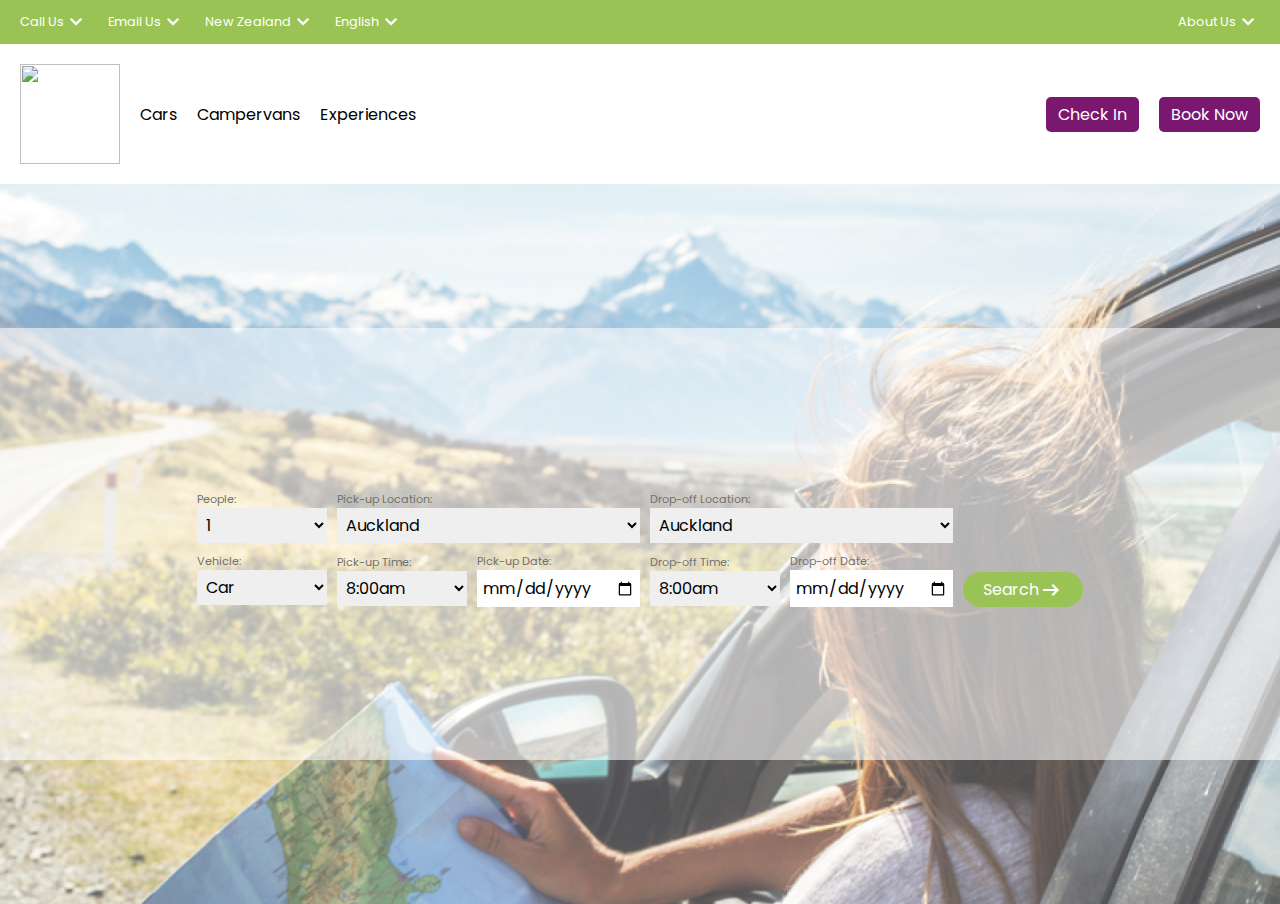
==== index.html @ 6fe2f79f "1" ====
<html lang="en">
  <head>
    <meta charset="UTF-8" />
    <meta http-equiv="X-UA-Compatible" content="IE=edge" />
    <meta name="viewport" content="width=device-width, initial-scale=1.0" />
    <link rel="stylesheet" href="./css/style.css" />
    <link
      rel="stylesheet"
      href="https://fonts.googleapis.com/css2?family=Material+Symbols+Outlined:opsz,wght,FILL,GRAD@48,400,0,0" />
    <title>Jucy Rentals</title>
  </head>

  <body>
    <header>
      <div class="top-nav">
        <div class="nav-items">
          <span class="item"
            >Call Us<span class="material-symbols-outlined"
              >expand_more</span
            ></span
          >
          <span class="item"
            >Email Us<span class="material-symbols-outlined"
              >expand_more</span
            ></span
          >
          <span class="item"
            >New Zealand<span class="material-symbols-outlined"
              >expand_more</span
            ></span
          >
          <span class="item"
            >English<span class="material-symbols-outlined"
              >expand_more</span
            ></span
          >
        </div>
        <div class="nav-items">
          <span class="item"
            >About Us<span class="material-symbols-outlined"
              >expand_more</span
            ></span
          >
        </div>
      </div>

      <div class="navigation">
        <div class="nav-items">
          <div class="logo-wrapper">
            <img
              src="https://www.easyhike.co.nz/wp-content/uploads/2016/05/JUCY-Logo.jpg"
              alt="" />
          </div>
          <span class="nav-link">Cars</span>
          <span class="nav-link">Campervans</span>
          <span class="nav-link">Experiences</span>
        </div>
        <div class="nav-items">
          <span class="maroon-btn">Check In</span>
          <span class="maroon-btn">Book Now</span>
          <div id="menu" class="menu"><span class="material-symbols-outlined">menu</span></div>
        </div>
      </div>
      <div id="hidden_nav" class="hidden-nav no-display">
        <div class="dropdown-nav">
        <span class="hidden-nav-link">Cars</span>
        <span class="hidden-nav-link">Campervans</span>
        <span class="hidden-nav-link">Experiences</span>
        <span class="hidden-nav-link">Check In</span>
        <span class="hidden-nav-link">Book Now</span>
      </div>
      </div>
    </header>

    <!-- Landing Section -->

    <div class="landing-section">
      <div class="landing-img">
        <img src="./images/image 3.png" alt=""></div>
    

    <!-- Input Section -->

    <div class="absolute-container">
      <!-- People -->
  <div class="input-container">
    <div class="selection-column row">
    <div class="input">
      <label for="people">People:</label>
      <div class="dropdown">
        <select name="people" id="people">
          <option id="1" class="dropdown-option">1</option>
          <option id="2" class="dropdown-option">2</option>
          <option id="3" class="dropdown-option">3</option>
          <option id="4" class="dropdown-option">4</option>
          <option id="5" class="dropdown-option">5</option>
          <option id="6" class="dropdown-option">6</option>
        </select>
      </div>
      </div>
      <!-- Vehicle -->
      <div class="input">
        <label for="vehicle">Vehicle:</label>
        <div class="dropdown">
          <select name="vehicle" id="vehicle">
            <option id="car" class="dropdown-option">Car</option>
            <option id="campervan" class="dropdown-option">Campervan</option>
            <option id="motorbike" class="dropdown-option">Motorbike</option>
          </select>
        </div>
        </div>
      </div>
      <!-- Pickup -->
      <div class="selection-column">
        <div class="input">
          <label for="pick_up">Pick-up Location:</label>
          <div class="dropdown full-width">
            <select name="pick_up" id="pick_up">
              <option id="pick_up_auckland" class="dropdown-option">Auckland</option>
              <option id="pick_up_wellington" class="dropdown-option">Wellington</option>
              <option id="pick_up_queenstown" class="dropdown-option">Queenstown</option>
            </select>
          </div>
        </div>
        <!-- Pick up Time -->
        <div class="time-date-row">
          <div class="input">
            <label for="time">Pick-up Time:</label>
            <div class="dropdown">
              <select name="time" id="pickup_time">
                <option id="pickup_8am" class="dropdown-option">8:00am</option>
                <option id="pickup_10am" class="dropdown-option">10:00am</option>
                <option id="pickup_12pm" class="dropdown-option">12:00pm</option>
                <option id="pickup_2pm" class="dropdown-option">2:00pm</option>
                <option id="pickup_4pm" class="dropdown-option">4:00pm</option>
              </select>
            </div>
          </div>
          <!-- Pick up Date -->
            <div class="input">
              <label for="date">Pick-up Date:</label>
              <div class="dropdown">
                <input type="date" name="calendar" id="pick_up_calendar">
              </div>
            </div>
            </div>
          </div>
          <!-- Drop off Location-->
          <div class="selection-column">
            <div class="input">
              <label for="pick_up">Drop-off Location:</label>
              <div class="dropdown full-width">
                <select name="drop_off" id="drop_off">
                  <option id="drop_off_auckland" class="dropdown-option">Auckland</option>
                  <option id="drop_off_wellington" class="dropdown-option">Wellington</option>
                  <option id="drop_off_queenstown" class="dropdown-option">Queenstown</option>
                </select>
              </div>
            </div>
            <!-- Drop off Time -->
            <div class="time-date-row">
              <div class="input">
                <label for="drop-off-time">Drop-off Time:</label>
                <div class="dropdown">
                  <select name="time" id="drop_off_time">
                    <option id="drop_off_8am" class="dropdown-option">8:00am</option>
                    <option id="drop_off_10am" class="dropdown-option">10:00am</option>
                    <option id="drop_off_12pm" class="dropdown-option">12:00pm</option>
                    <option id="drop_off_2pm" class="dropdown-option">2:00pm</option>
                    <option id="drop_off_4pm" class="dropdown-option">4:00pm</option>
                  </select>
                </div>
              </div>
              <!-- Drop-off Date -->
                <div class="input">
                  <label for="date">Drop-off Date:</label>
                  <div class="dropdown">
                    <input type="date" name="calendar" id="drop_off_calendar">
                  </div>
                </div>
                </div>
              </div>

              <div class="selection-column flex-end">            
                    <span id="search_btn" class="search-btn">Search<span class="material-symbols-outlined">
                      arrow_right_alt
                      </span></span>
                </div>

      
    </div>
  </div>
    <script src="./js/script.js"></script>
  </body>
</html>
---- css/style.css ----
/* CSS RESET */

@import url("https://fonts.googleapis.com/css2?family=Poppins:ital,wght@0,100;0,200;0,300;0,400;0,500;0,600;0,700;0,800;0,900;1,100;1,200;1,300;1,400;1,500;1,600;1,700;1,800;1,900&display=swap");

body {
  margin: 0;
  padding: 0;
  box-sizing: border-box;
  font-family: "Poppins", sans-serif;
}

h1,
h2,
h3,
p, span {
  margin: 0;
  padding: 0;
}

.logo-wrapper img {
  width: 100px;
}

.img-wrapper img {
  height: 80vh;
  width: 100%;
  object-fit: cover;
}

/* Navigation CSS */
.top-nav {
  background-color: #99c455;
  color: white;
  padding: 10px 20px;
  display: flex;
  justify-content: space-between;
  font-size: 0.8em;
}

.navigation {
  margin: 20px;
  display: flex;
  justify-content: space-between;
  align-items: center;
  font-size: 1em;
}

.item {
  display: flex;
  align-items: center;
}

.nav-items {
  position: relative;
  display: flex;
  align-items: center;
  gap: 20px;
}

.nav-link:hover{
  text-decoration: 2px underline #7a176e;
  cursor: pointer;
}

.maroon-btn {
  background-color: #7a176e;
  color: white;
  padding: 5px 12px;
  border-radius: 5px;
  font-size: 1em;
  cursor: pointer;
}

.maroon-btn:hover{
  background-color:#5f1156;
}

/* Hidden Nav */

.menu{
  display: none;
  cursor: pointer;
}

.hidden-nav{
  position: absolute;
  z-index: 10;
  width: 100%;
}

.dropdown-nav{
  padding: 5px;
  display: flex;
  flex-direction: column;
  background-color: rgb(244, 244, 244);
}

.hidden-nav-link{
  background-color: white;
  margin: 5px;
  display: flex;
  justify-content: center;
  padding: 10px;
  width: 100%;
}

.hidden-nav-link:hover{
  background-color: #99c455;
}

/* Landing CSS */

.landing-img img{
    height: 80vh;
    width: 100%;
    object-fit: cover;
    position: relative;
}

.landing-section{
    position: relative;
}

/* Input CSS */

.absolute-container{
    position: absolute;
    display: flex;
    align-items: center;
    justify-content: space-evenly;
    background-color: rgba(255, 255, 255, 0.564);
    bottom: 20%;
    top: 20%;
    left: 0;
    right: 0;
}

.input-container{
  display: flex;
  gap: 10px;
}

.input{
  display: flex;
  flex-direction: column;
}

.time-date-row{
  display: flex;
  flex-direction: row;
  align-items: center;
  gap: 10px;
}

label{
  margin-top: 10px;
  font-size: .7em;
  color: rgb(112, 112, 112);
}
.selection-column{
  display: flex;
  flex-direction: column;
}

.dropdown select, input{
  padding: 5px;
  min-height: 10px;
  min-width: 130px;
  border: none;
  font-family: 'Poppins';
  font-size: 1em;
}

.full-width select{
  width: 100%;
}

.search-btn{
  display: flex;
  align-items: center;
  background-color: #99c455;
  font-size: 1em;
  padding: 5px 20px;
  border-radius: 30px;
  color: white;
  cursor: pointer;
}

.search-btn:hover{
  background-color: #749343;
}

.flex-end{
  justify-content: flex-end;
}

.no-display{
  display: none;
}

@media screen and (max-width: 920px){

  .input-container{
    flex-direction: column;
  }

  .search-btn{
    justify-content: center;
  }

  .row{
    flex-direction: row;
    gap: 10px;
  }

  .dropdown select{
    min-width: 160px;
  }
}

@media screen and (max-width: 705px){
  .nav-link{
    display: none;
  }

  .maroon-btn{
    display: none;
  }

  .menu{
    display: block;
  }
}

@media screen and (max-width: 510px) {
  .item{
    display: none;
  }
  
}
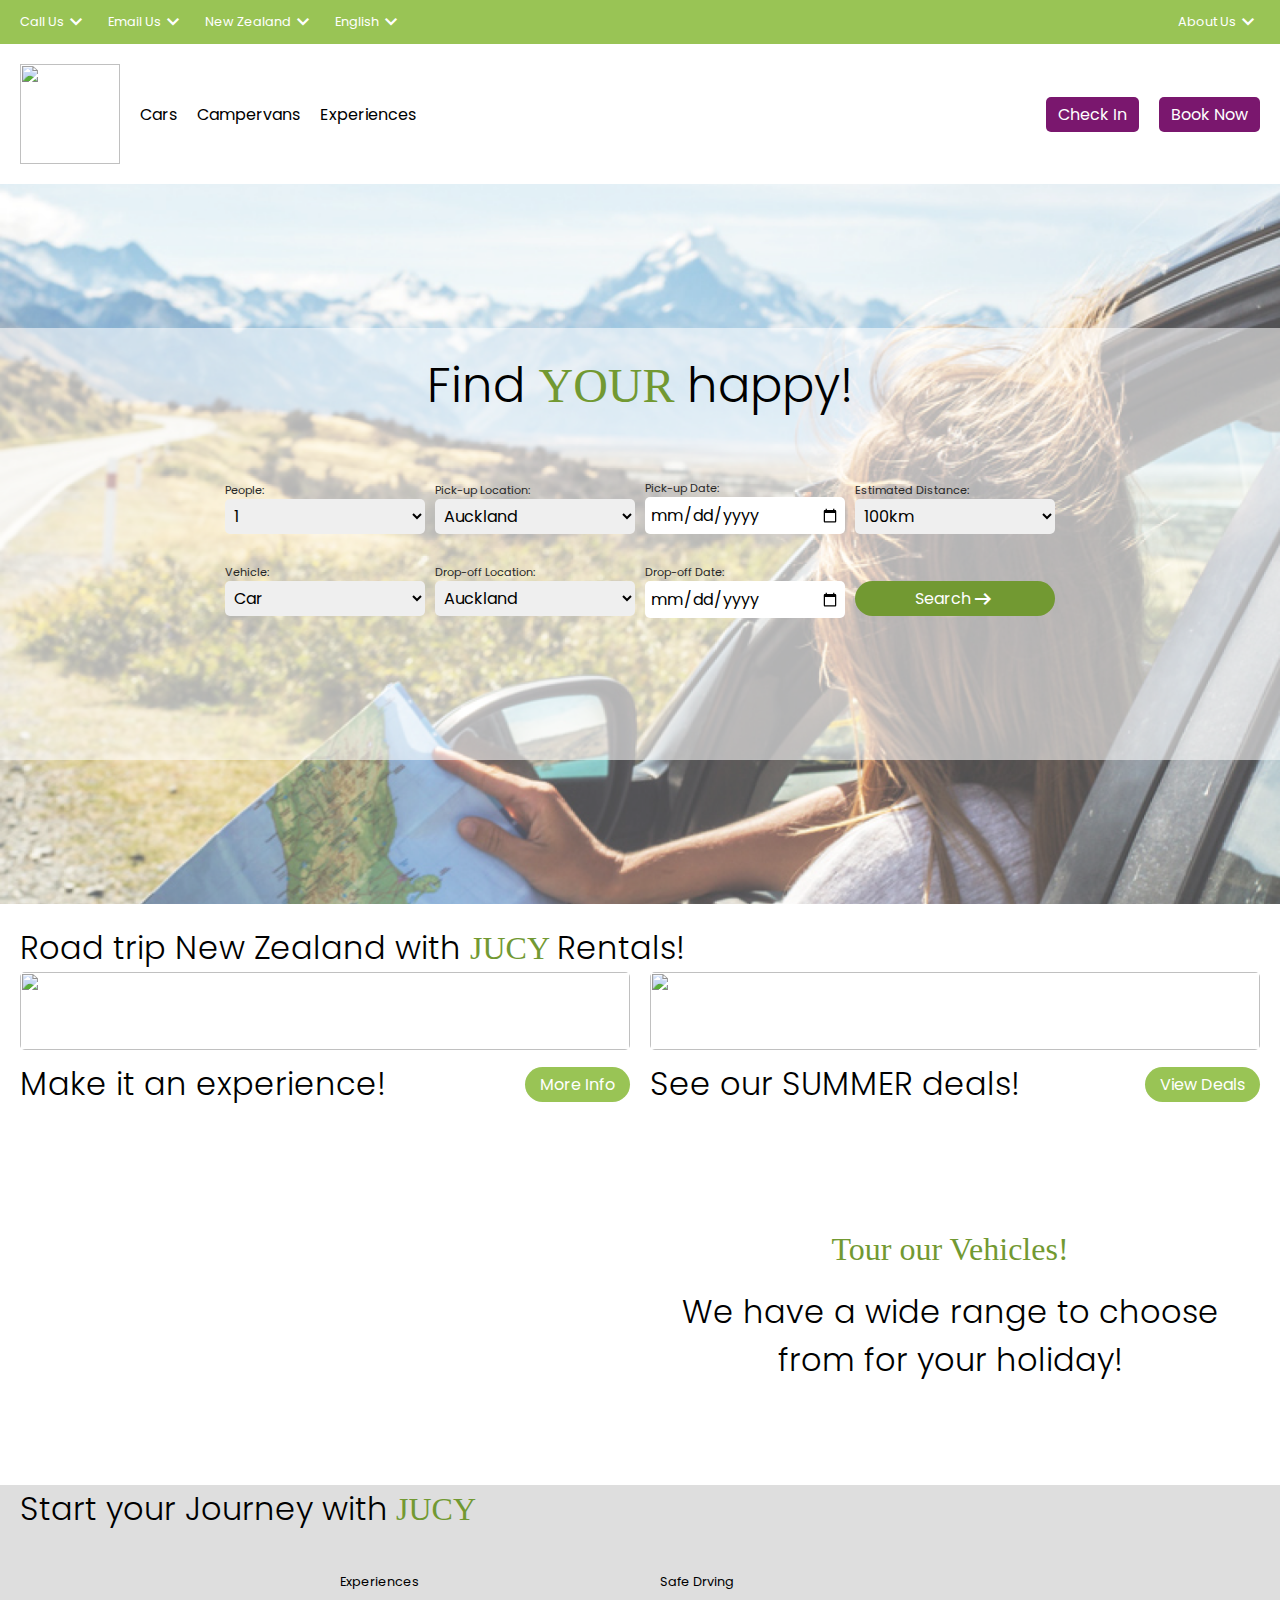
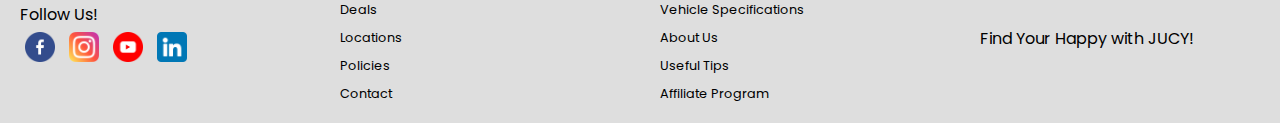
==== commit 3a382f48: "C" ====
--- a/index.html
+++ b/index.html
@@ -4,192 +4,262 @@
     <meta http-equiv="X-UA-Compatible" content="IE=edge" />
     <meta name="viewport" content="width=device-width, initial-scale=1.0" />
     <link rel="stylesheet" href="./css/style.css" />
-    <link
-      rel="stylesheet"
-      href="https://fonts.googleapis.com/css2?family=Material+Symbols+Outlined:opsz,wght,FILL,GRAD@48,400,0,0" />
+    <link rel="stylesheet" href="https://fonts.googleapis.com/css2?family=Material+Symbols+Outlined:opsz,wght,FILL,GRAD@48,400,0,0" />
+    <link rel="stylesheet" href="https://cdn.jsdelivr.net/npm/flatpickr/dist/flatpickr.min.css">
     <title>Jucy Rentals</title>
   </head>
-
-  <body>
-    <header>
-      <div class="top-nav">
-        <div class="nav-items">
-          <span class="item"
-            >Call Us<span class="material-symbols-outlined"
-              >expand_more</span
-            ></span
-          >
-          <span class="item"
-            >Email Us<span class="material-symbols-outlined"
-              >expand_more</span
-            ></span
-          >
-          <span class="item"
-            >New Zealand<span class="material-symbols-outlined"
-              >expand_more</span
-            ></span
-          >
-          <span class="item"
-            >English<span class="material-symbols-outlined"
-              >expand_more</span
-            ></span
-          >
-        </div>
-        <div class="nav-items">
-          <span class="item"
-            >About Us<span class="material-symbols-outlined"
-              >expand_more</span
-            ></span
-          >
-        </div>
-      </div>
-
-      <div class="navigation">
-        <div class="nav-items">
-          <div class="logo-wrapper">
-            <img
-              src="https://www.easyhike.co.nz/wp-content/uploads/2016/05/JUCY-Logo.jpg"
-              alt="" />
-          </div>
-          <span class="nav-link">Cars</span>
-          <span class="nav-link">Campervans</span>
-          <span class="nav-link">Experiences</span>
-        </div>
-        <div class="nav-items">
-          <span class="maroon-btn">Check In</span>
-          <span class="maroon-btn">Book Now</span>
-          <div id="menu" class="menu"><span class="material-symbols-outlined">menu</span></div>
-        </div>
-      </div>
-      <div id="hidden_nav" class="hidden-nav no-display">
-        <div class="dropdown-nav">
-        <span class="hidden-nav-link">Cars</span>
-        <span class="hidden-nav-link">Campervans</span>
-        <span class="hidden-nav-link">Experiences</span>
-        <span class="hidden-nav-link">Check In</span>
-        <span class="hidden-nav-link">Book Now</span>
-      </div>
-      </div>
-    </header>
-
-    <!-- Landing Section -->
-
-    <div class="landing-section">
-      <div class="landing-img">
-        <img src="./images/image 3.png" alt=""></div>
+<body>
+<!-- Top Navigation -->
+ <header>
+   <div class="top-nav">
+     <div class="nav-items">
+       <span class="item">Call Us<span class="material-symbols-outlined"
+           >expand_more</span></span>
+       <span class="item">Email Us<span class="material-symbols-outlined"
+           >expand_more</span></span>
+       <span class="item">New Zealand<span class="material-symbols-outlined"
+           >expand_more</span></span>
+       <span class="item">English<span class="material-symbols-outlined"
+           >expand_more</span></span>
+     </div>
+     <div class="nav-items">
+       <span class="item">About Us<span class="material-symbols-outlined"
+           >expand_more</span>
+         </span>
+     </div>
+  </div>
+<!-- Navigation -->
+   <div class="navigation">
+     <div class="nav-items">
+       <div class="logo-wrapper">
+         <a href="index.html"><img
+           src="https://www.easyhike.co.nz/wp-content/uploads/2016/05/JUCY-Logo.jpg" alt="" />
+       </div></a>
+       <span class="nav-link">Cars</span>
+       <span class="nav-link">Campervans</span>
+       <span class="nav-link">Experiences</span>
+     </div>
+     <div class="nav-items">
+       <span class="maroon-btn">Check In</span>
+       <span class="maroon-btn">Book Now</span>
+       <div id="menu" class="menu"><span class="material-symbols-outlined">menu</span></div>
+     </div>
+   </div>
+   <div id="hidden_nav" class="hidden-nav no-display">
+     <div class="dropdown-nav">
+     <span class="hidden-nav-link">Cars</span>
+     <span class="hidden-nav-link">Campervans</span>
+     <span class="hidden-nav-link">Experiences</span>
+     <span class="hidden-nav-link">Check In</span>
+     <span class="hidden-nav-link">Book Now</span>
+   </div>
+   </div>
+ </header>
+
+<!-- Landing Section -->
+<div class="landing-section">
+  <div class="landing-img">
+    <img src="./images/image 3.png" alt="">
+  </div>
     
-
-    <!-- Input Section -->
-
-    <div class="absolute-container">
-      <!-- People -->
-  <div class="input-container">
-    <div class="selection-column row">
-    <div class="input">
-      <label for="people">People:</label>
-      <div class="dropdown">
-        <select name="people" id="people">
-          <option id="1" class="dropdown-option">1</option>
-          <option id="2" class="dropdown-option">2</option>
-          <option id="3" class="dropdown-option">3</option>
-          <option id="4" class="dropdown-option">4</option>
-          <option id="5" class="dropdown-option">5</option>
-          <option id="6" class="dropdown-option">6</option>
-        </select>
-      </div>
-      </div>
-      <!-- Vehicle -->
+<!-- Input Section -->
+<div class="absolute-container">
+
+  <div class="landing-heading"><h1>Find <span class="font-change">YOUR </span>happy!</h1></div>
+<!-- Input Section -->
+<!-- People -->
+   <div class="input-container absolute background-color">
+     <div class="selection-column row">
+     <div class="input">
+       <label for="people">People:</label>
+        <div class="dropdown full-width">
+          <select name="people" id="people">
+            <option class="dropdown-option" value='1' >1</option>
+            <option class="dropdown-option" value='2' >2</option>
+            <option class="dropdown-option" value='3' >3</option>
+            <option class="dropdown-option" value='4' >4</option>
+            <option class="dropdown-option" value='5' >5</option>
+            <option class="dropdown-option" value='6' >6</option>
+          </select>
+      </div>
+   </div>
+ <!-- Vehicle -->
+ <div class="input">
+   <label for="vehicle">Vehicle:</label>
+     <div class="dropdown full-width">
+       <select name="vehicle">
+         <option id="vehicle" class="dropdown-option">Car</option>
+         <option id="vehicle" class="dropdown-option">Campervan</option>
+         <option id="vehicle" class="dropdown-option">Motorbike</option>
+       </select>
+     </div>
+     </div>
+   </div>
+   <!-- Location-->
+   <div class="selection-column row">
+     <div class="input">
+       <label for="pick_up">Pick-up Location:</label>
+       <div class="dropdown full-width">
+         <select name="pick_up">
+           <option id="pick_up_location" class="dropdown-option">Auckland</option>
+           <option id="pick_up_location" class="dropdown-option">Wellington</option>
+           <option id="pick_up_location" class="dropdown-option">Queenstown</option>
+         </select>
+       </div>
+   </div>
+<!-- Drop off location -->
       <div class="input">
-        <label for="vehicle">Vehicle:</label>
-        <div class="dropdown">
-          <select name="vehicle" id="vehicle">
-            <option id="car" class="dropdown-option">Car</option>
-            <option id="campervan" class="dropdown-option">Campervan</option>
-            <option id="motorbike" class="dropdown-option">Motorbike</option>
+        <label for="drop-off">Drop-off Location:</label>
+        <div class="dropdown full-width">
+          <select name="drop_off">
+            <option id="drop_off_location" class="dropdown-option">Auckland</option>
+            <option id="drop_off_location" class="dropdown-option">Wellington</option>
+            <option id="drop_off_location" class="dropdown-option">Queenstown</option>
           </select>
         </div>
+      </div>
+  </div>
+ <!-- Pick up date -->
+  <div class="selection-column row">
+   <div class="input">
+     <label for="date">Pick-up Date:</label>
+     <div class="dropdown full-width">
+       <input id="pick_up_date" type="date" placeholder="dd/mm/yyyy">
+       <div id="pick_up_error" class="error no-display"><span>*Pick up Date Required</span></div>
+     </div>
+     
+   </div>
+  
+        
+<!-- Drop-off Date -->
+  <div class="input">
+    <label for="date">Drop-off Date:</label>
+    <div class="dropdown full-width">
+      <input id="drop_off_date" type="date" placeholder="dd/mm/yyy" >
+      <div id="drop_off_error" class="error no-display"><span>*Drop off Date Required</span></div>
+    </div>
+    
+  </div>
+  
+</div>
+  
+    <!-- Distance & Search -->
+  <div class="selection-column row">
+    <div class="input">
+      <label for="distance">Estimated Distance:</label>
+      <div class="dropdown">
+        <select id="distance_options" name="distance">
+          <option id="100" class="dropdown-option" value="100">100km</option>
+          <option id="200" class="dropdown-option" value="200">200km</option>
+          <option id="300" class="dropdown-option" value="300">300km</option>
+          <option id="400" class="dropdown-option" value="400">400km</option>
+        </select>
+      </div>
+    </div>
+      <div class="input">
+        <label for="date"><br></label>
+        <div class="dropdown">
+          <span id="search_btn">
+            <div class="search-btn">Search
+              <span class="material-symbols-outlined">arrow_right_alt</span></div>
         </div>
       </div>
-      <!-- Pickup -->
-      <div class="selection-column">
-        <div class="input">
-          <label for="pick_up">Pick-up Location:</label>
-          <div class="dropdown full-width">
-            <select name="pick_up" id="pick_up">
-              <option id="pick_up_auckland" class="dropdown-option">Auckland</option>
-              <option id="pick_up_wellington" class="dropdown-option">Wellington</option>
-              <option id="pick_up_queenstown" class="dropdown-option">Queenstown</option>
-            </select>
-          </div>
-        </div>
-        <!-- Pick up Time -->
-        <div class="time-date-row">
-          <div class="input">
-            <label for="time">Pick-up Time:</label>
-            <div class="dropdown">
-              <select name="time" id="pickup_time">
-                <option id="pickup_8am" class="dropdown-option">8:00am</option>
-                <option id="pickup_10am" class="dropdown-option">10:00am</option>
-                <option id="pickup_12pm" class="dropdown-option">12:00pm</option>
-                <option id="pickup_2pm" class="dropdown-option">2:00pm</option>
-                <option id="pickup_4pm" class="dropdown-option">4:00pm</option>
-              </select>
-            </div>
-          </div>
-          <!-- Pick up Date -->
-            <div class="input">
-              <label for="date">Pick-up Date:</label>
-              <div class="dropdown">
-                <input type="date" name="calendar" id="pick_up_calendar">
-              </div>
-            </div>
-            </div>
-          </div>
-          <!-- Drop off Location-->
-          <div class="selection-column">
-            <div class="input">
-              <label for="pick_up">Drop-off Location:</label>
-              <div class="dropdown full-width">
-                <select name="drop_off" id="drop_off">
-                  <option id="drop_off_auckland" class="dropdown-option">Auckland</option>
-                  <option id="drop_off_wellington" class="dropdown-option">Wellington</option>
-                  <option id="drop_off_queenstown" class="dropdown-option">Queenstown</option>
-                </select>
-              </div>
-            </div>
-            <!-- Drop off Time -->
-            <div class="time-date-row">
-              <div class="input">
-                <label for="drop-off-time">Drop-off Time:</label>
-                <div class="dropdown">
-                  <select name="time" id="drop_off_time">
-                    <option id="drop_off_8am" class="dropdown-option">8:00am</option>
-                    <option id="drop_off_10am" class="dropdown-option">10:00am</option>
-                    <option id="drop_off_12pm" class="dropdown-option">12:00pm</option>
-                    <option id="drop_off_2pm" class="dropdown-option">2:00pm</option>
-                    <option id="drop_off_4pm" class="dropdown-option">4:00pm</option>
-                  </select>
-                </div>
-              </div>
-              <!-- Drop-off Date -->
-                <div class="input">
-                  <label for="date">Drop-off Date:</label>
-                  <div class="dropdown">
-                    <input type="date" name="calendar" id="drop_off_calendar">
-                  </div>
-                </div>
-                </div>
-              </div>
-
-              <div class="selection-column flex-end">            
-                    <span id="search_btn" class="search-btn">Search<span class="material-symbols-outlined">
-                      arrow_right_alt
-                      </span></span>
-                </div>
-
-      
-    </div>
-  </div>
+      </div>
+    </div>
+    </div>
+  </div>
+</div>
+
+<!-- Promos Section -->
+
+<section class="promos-section">
+
+  <div class="promo-heading"><h1>Road trip New Zealand with <span class="font-change">JUCY </span>Rentals!</h1></div>
+
+  <div class="promo-container">
+    <div class="promo">
+      <div class="promo-img-wrapper">
+        <img src="https://www.jucy.com/assets/737_x_421_NZ_-_FINAL__FocusFillWyIwLjAwIiwiMC4wMCIsODU2LDQ5MF0.png" alt="">
+      </div>
+      <div class="promo-row">
+      <div class="promo-heading">
+        <h1>Make it an experience!</h1>
+      </div>
+      <div class="view-more-btn">More Info</div>
+    </div>
+  </div>
+
+    <div class="promo">
+      <div class="promo-img-wrapper">
+        <img src="https://images.squarespace-cdn.com/content/v1/61175b211247a11ee5d6d0b4/70520215-ca71-4902-b49b-69f23484783a/jucy.jpg?format=2500w" alt="">
+      </div>
+      <div class="promo-row">
+      <div class="promo-heading">
+        <h1>See our SUMMER deals!</h1>
+      </div>
+      <div class="view-more-btn">View Deals</div>
+    </div>
+  </div>
+  </div>
+</section>
+
+<section class="promo-video">
+  <div class="flex-container">
+  <div class="video">
+  <iframe width="560" height="315" src="https://www.youtube.com/embed/JceJlnVjhd4" title="YouTube video player" frameborder="0" allow="accelerometer; autoplay; clipboard-write; encrypted-media; gyroscope; picture-in-picture" allowfullscreen></iframe>
+  </div>
+  <div class="video-title">
+    <h1 class="font-change">Tour our Vehicles!</h1>
+    <h1>We have a wide range to choose <br> from for your holiday!</h1>
+  </div>
+</div>
+</section>
+
+<footer>
+  
+    <h1 class="promo-heading margin20">Start your Journey with<span class="font-change"> JUCY </span></h1>
+    <div class="footer-div">
+    <div class="footer-flex-div">
+      <p>Follow Us!</p>
+      <div class="socials">
+      <a href="https://www.facebook.com/jucynz/?brand_redir=179404878223"><img class="social-logo" src="./images/facebook.png" alt=""></a>
+      <a href="https://www.facebook.com/jucynz/?brand_redir=179404878223"><img class="social-logo" src="./images/instagram.png" alt=""></a>
+      <a href="https://www.facebook.com/jucynz/?brand_redir=179404878223"><img class="social-logo" src="./images/youtube.png" alt=""></a>
+      <a href="https://www.facebook.com/jucynz/?brand_redir=179404878223"><img class="social-logo" src="./images/linkedin.png" alt=""></a>
+    </div>
+  </div>
+    <div class="footer-flex-div">
+      <div class="links">
+        <a href="">Experiences</a>
+        <a href="">Deals</a>
+        <a href="">Locations</a>
+        <a href="">Policies</a>
+        <a href="">Contact</a>
+      </div>
+    </div>
+    <div class="footer-flex-div">
+      <div class="links">
+        <a href="">Safe Drving</a>
+        <a href="">Vehicle Specifications</a>
+        <a href="">About Us</a>
+        <a href="">Useful Tips</a>
+        <a href="">Affiliate Program</a>
+      </div>
+    </div>
+
+    <div class="footer-flex-div">
+     <p>Find Your Happy with JUCY!</p>
+      </div>
+    </div>
+</footer>
     <script src="./js/script.js"></script>
+    <script src="https://cdn.jsdelivr.net/npm/flatpickr"></script>
+    <script>
+      config = {
+      altInput: true,
+      altFormat: "F j, Y",
+      dateFormat: "Y-m-d",}
+    flatpickr("input[type=date]", config);</script>
+
   </body>
 </html>
--- a/css/style.css
+++ b/css/style.css
@@ -1,7 +1,7 @@
 /* CSS RESET */
 
 @import url("https://fonts.googleapis.com/css2?family=Poppins:ital,wght@0,100;0,200;0,300;0,400;0,500;0,600;0,700;0,800;0,900;1,100;1,200;1,300;1,400;1,500;1,600;1,700;1,800;1,900&display=swap");
-
+@import url('https://fonts.googleapis.com/css2?family=Permanent+Marker&display=swap');
 body {
   margin: 0;
   padding: 0;
@@ -119,6 +119,21 @@
 
 .landing-section{
     position: relative;
+}
+
+.landing-heading{
+  font-size: 1.5em;
+  position: absolute;
+  top: 5%;
+}
+
+.landing-heading, h1{
+  font-weight: 300;
+}
+
+.font-change{
+font-family: 'Permanent Marker';
+color:#729932;
 }
 
 /* Input CSS */
@@ -137,6 +152,8 @@
 
 .input-container{
   display: flex;
+  justify-content: center;
+  align-items: center;
   gap: 10px;
 }
 
@@ -147,6 +164,7 @@
 
 .time-date-row{
   display: flex;
+  justify-content: space-between;
   flex-direction: row;
   align-items: center;
   gap: 10px;
@@ -155,18 +173,20 @@
 label{
   margin-top: 10px;
   font-size: .7em;
-  color: rgb(112, 112, 112);
+  color: rgb(39, 39, 39);
 }
 .selection-column{
   display: flex;
   flex-direction: column;
+  gap: 20px;
 }
 
 .dropdown select, input{
   padding: 5px;
   min-height: 10px;
-  min-width: 130px;
+  min-width: 200px;
   border: none;
+  border-radius: 5px;
   font-family: 'Poppins';
   font-size: 1em;
 }
@@ -176,32 +196,173 @@
 }
 
 .search-btn{
-  display: flex;
-  align-items: center;
-  background-color: #99c455;
+  text-decoration: none;
+  display: flex;
+  align-items: center;
+  justify-content: center;
+  background-color: #729932;
   font-size: 1em;
   padding: 5px 20px;
   border-radius: 30px;
   color: white;
   cursor: pointer;
+  min-width: 150px;
 }
 
 .search-btn:hover{
-  background-color: #749343;
-}
-
-.flex-end{
-  justify-content: flex-end;
+  background-color: #5a772b;
 }
 
 .no-display{
   display: none;
 }
 
+.error{
+  margin-top: 5px;
+  position: absolute;
+  font-size: .8em;
+  color: rgb(172, 0, 0);
+}
+
+/* Promos Section */
+
+.promos-section{
+  margin: 20px;
+}
+
+.promo-container{
+  display: flex;
+  gap: 20px;
+}
+
+.promo-img-wrapper img{
+  border-radius: 5px;
+  height: 100%;
+  width: 100%;
+  object-fit: cover;
+}
+
+.promo{
+  flex: 1;
+}
+
+
+.promo-row{
+  display: flex;
+  justify-content: space-between;
+  align-items: center;
+  margin-top: 10px;
+}
+
+.view-more-btn{
+  background-color: #99c455;
+  color: white;
+  border-radius: 20px;
+  padding: 5px 15px;
+}
+
+.view-more-btn:hover{
+  background-color: #5a772b;
+  cursor: pointer;
+}
+
+/* Promo Video */
+.flex-container{
+  margin: 20px;
+  display: flex;
+  margin-top: 100px;
+}
+.video{
+  display: flex;
+  flex: 1;
+  justify-content: center;
+  align-items: center;
+}
+
+.video-title{
+  display: flex;
+  justify-content: center;
+  align-items: center;
+  flex-direction: column;
+  flex: 1;
+  text-align: center;
+  gap: 20px;
+}
+
+iframe{
+margin: 0;
+}
+
+/* footer */
+footer{
+  background-color: #dedede;
+}
+.footer-div{
+  display: flex;
+  align-items: center;
+  
+}
+
+.margin20{
+  margin: 20px;
+}
+
+.footer-flex-div{
+  display: flex;
+  flex: 1;
+  flex-direction: column;
+  margin: 20px;
+  
+}
+
+.social-logo{
+  height: 30px;
+  margin: 5px;
+}
+
+.links{
+  display: flex;
+  flex-direction: column;
+  justify-content: center;
+  gap: 10px;
+}
+
+a{
+  text-decoration: none;
+  color: black;
+  font-size: .8em;
+}
+
+
+
+
+
+
+
+
 @media screen and (max-width: 920px){
 
+  .landing-img img{
+    height: 800px;
+  }
+  
+  .landing-heading{
+    font-size: 1em;
+  }
+  .absolute-container{
+    top: 5%;
+    bottom: 5%;
+    left: 0;
+    right: 0;
+  }
+
   .input-container{
     flex-direction: column;
+  }
+
+  .absolute{
+    position: absolute;
+    top: 15%;
   }
 
   .search-btn{
@@ -209,16 +370,43 @@
   }
 
   .row{
-    flex-direction: row;
+    flex-direction: column;
     gap: 10px;
   }
 
-  .dropdown select{
-    min-width: 160px;
+  .promo-container{
+    flex-direction: column;
+  }
+
+  .promo-heading{
+    text-align: center;
+  }
+
+  .promo-row{
+    flex-direction: column;
+    gap: 10px;
+  }
+
+  .flex-container{
+    margin-top: 0;
+    flex-direction: column;
+  }
+
+  p{
+    text-align: center;
+  }
+
+  .footer-div{
+    flex-direction: column;
+    justify-content: center;
+  }
+  .links{
+    align-items: center;
   }
 }
 
 @media screen and (max-width: 705px){
+
   .nav-link{
     display: none;
   }
